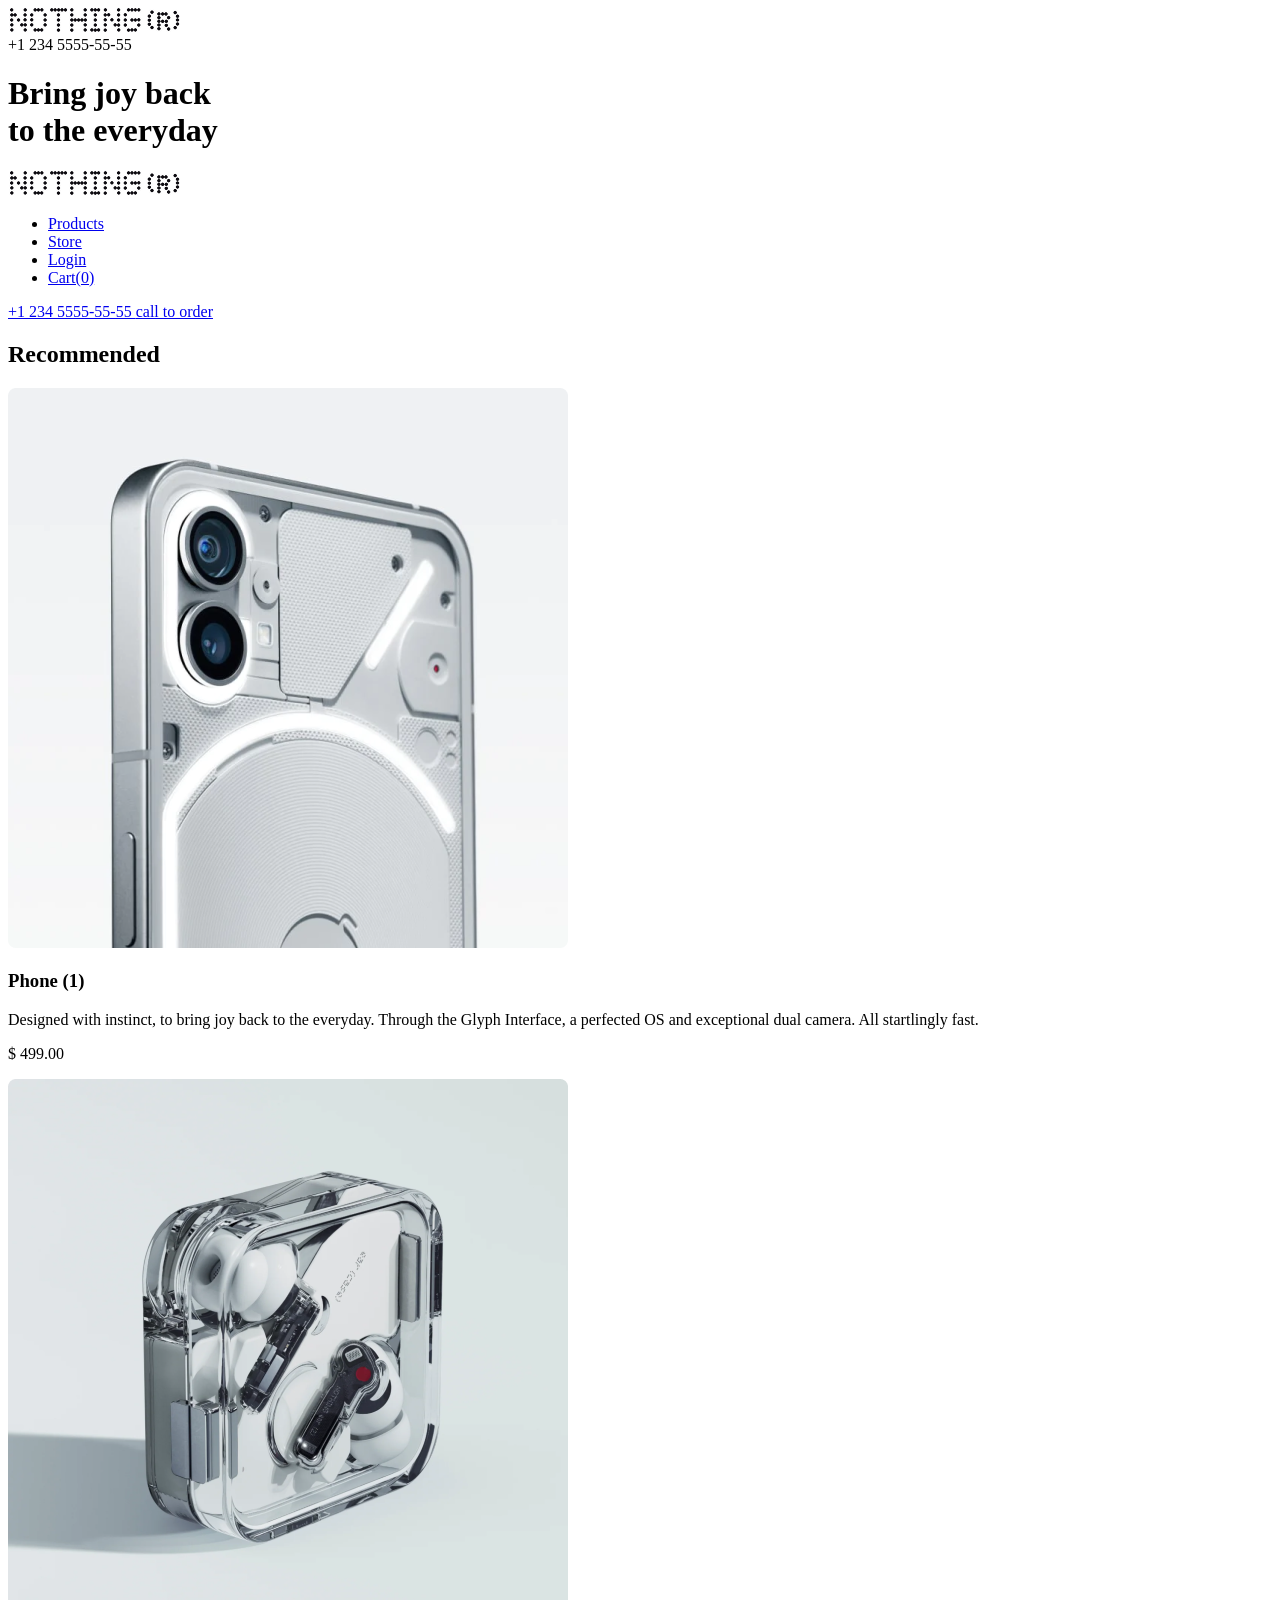
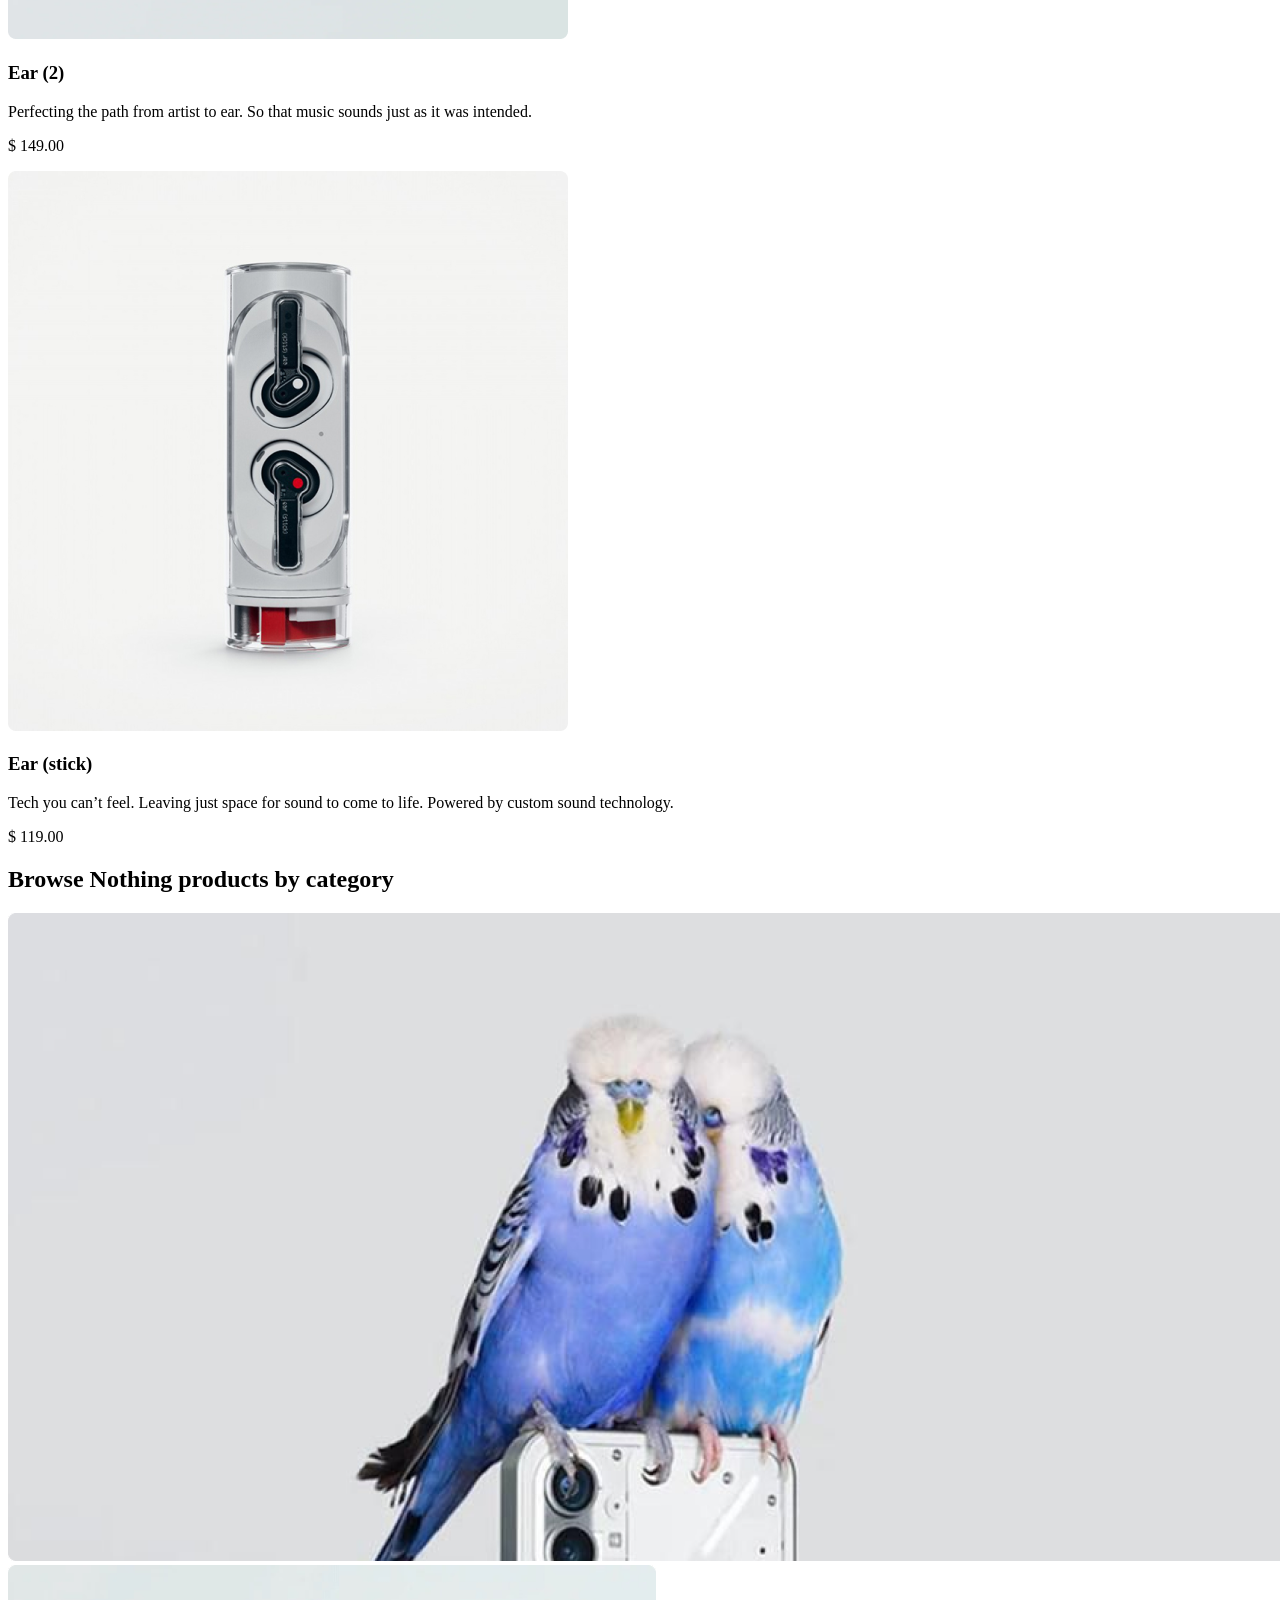
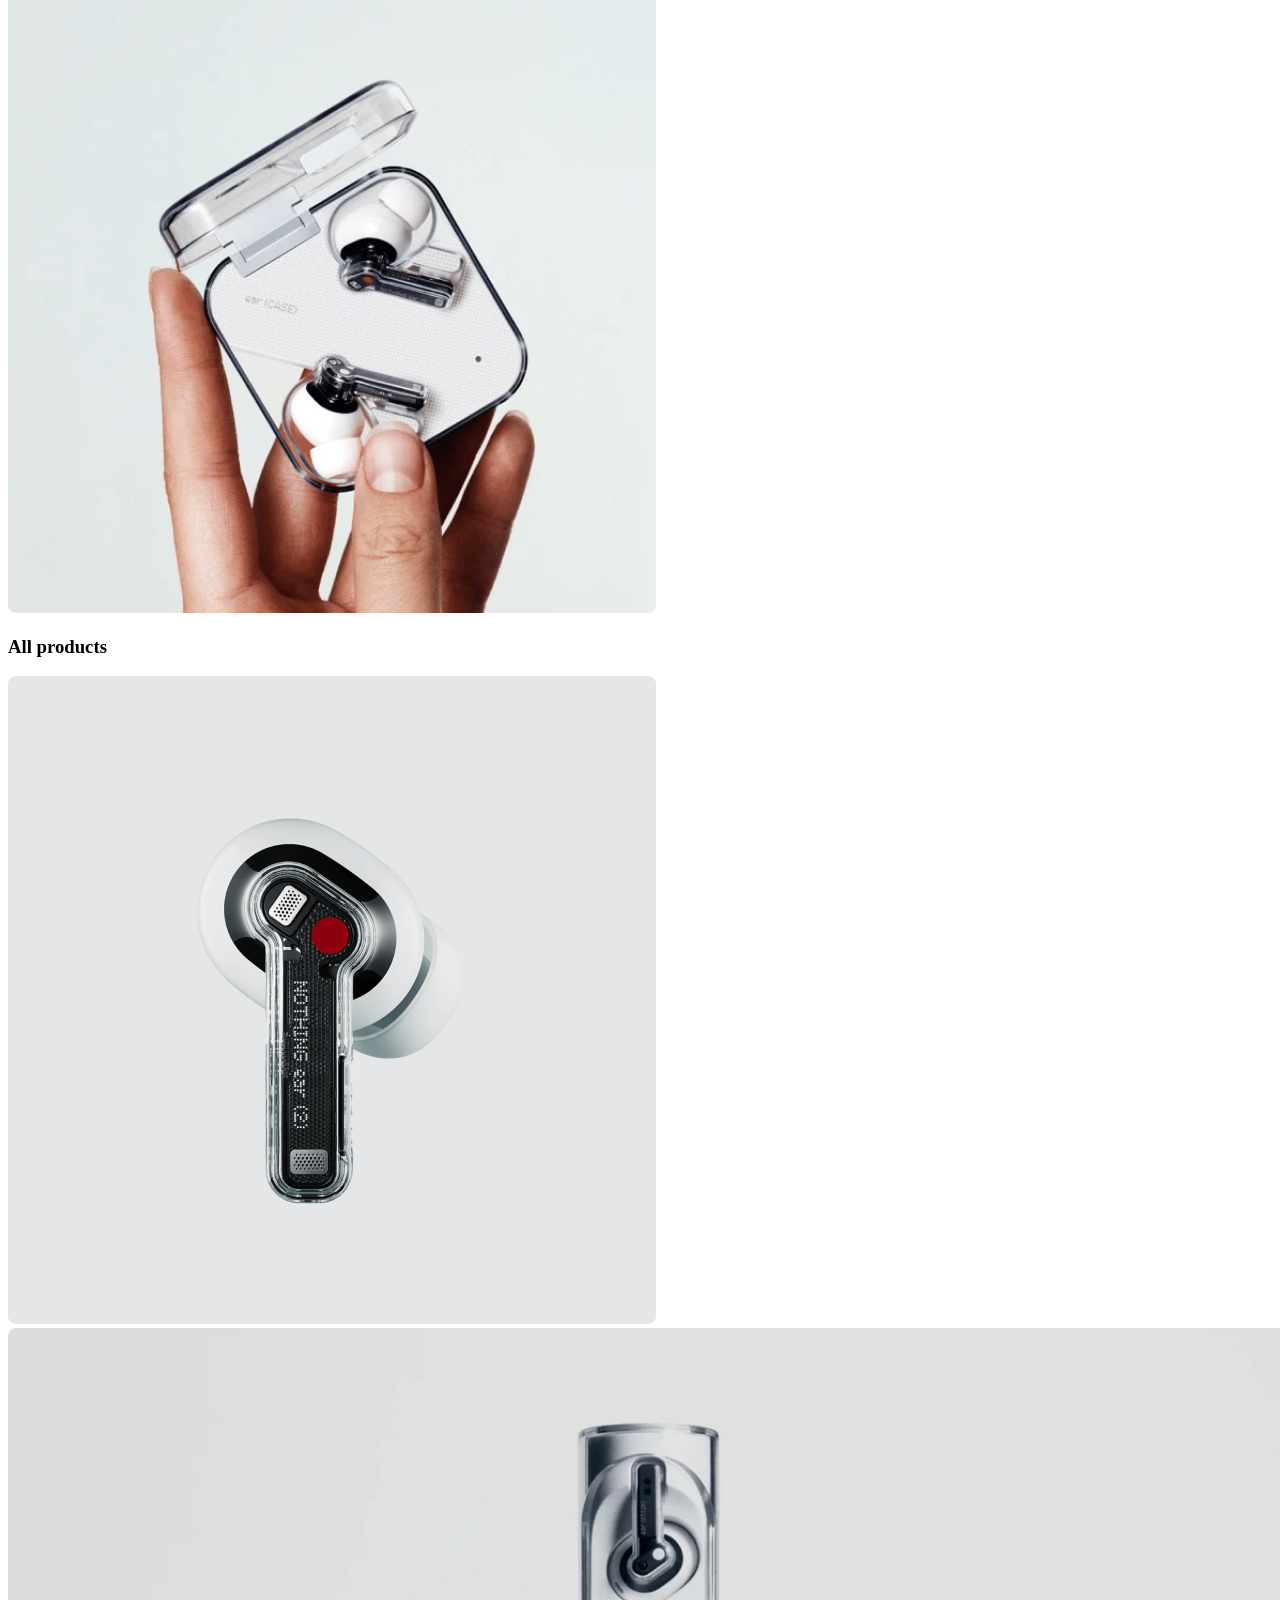
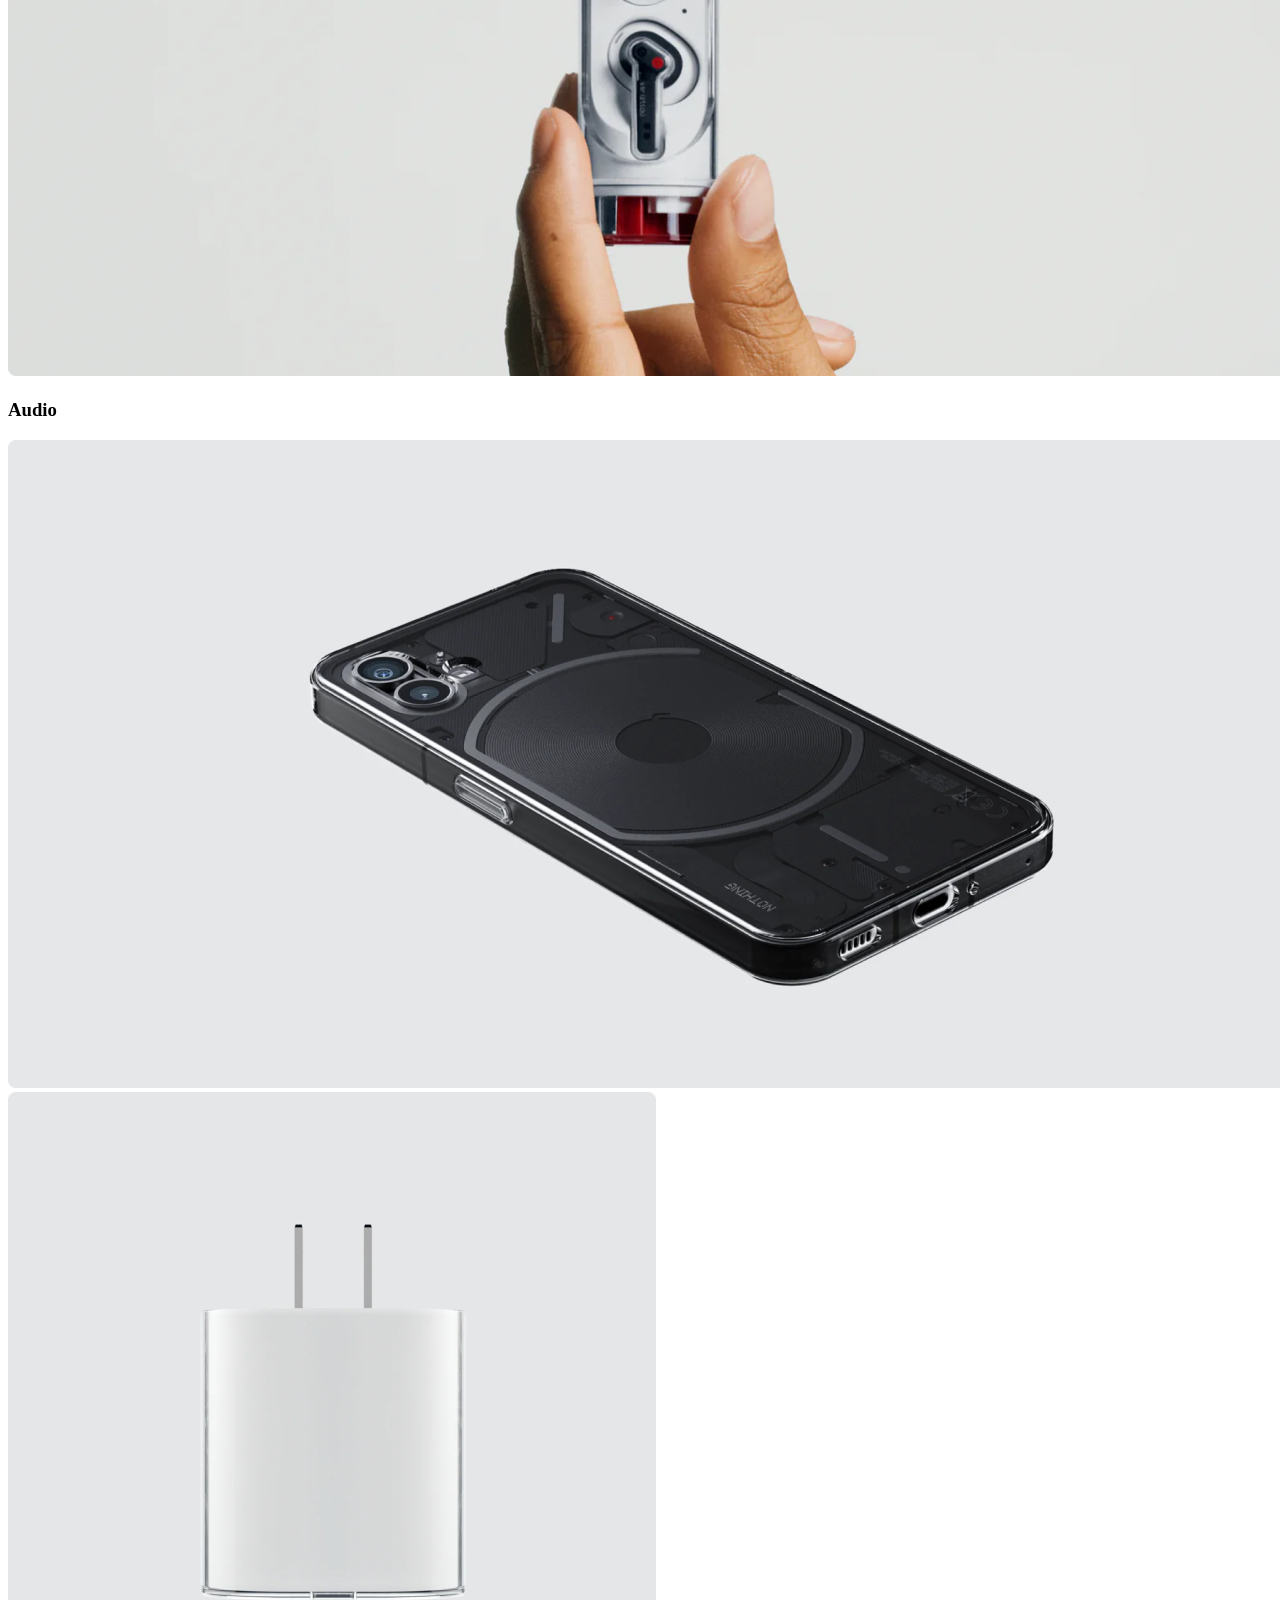
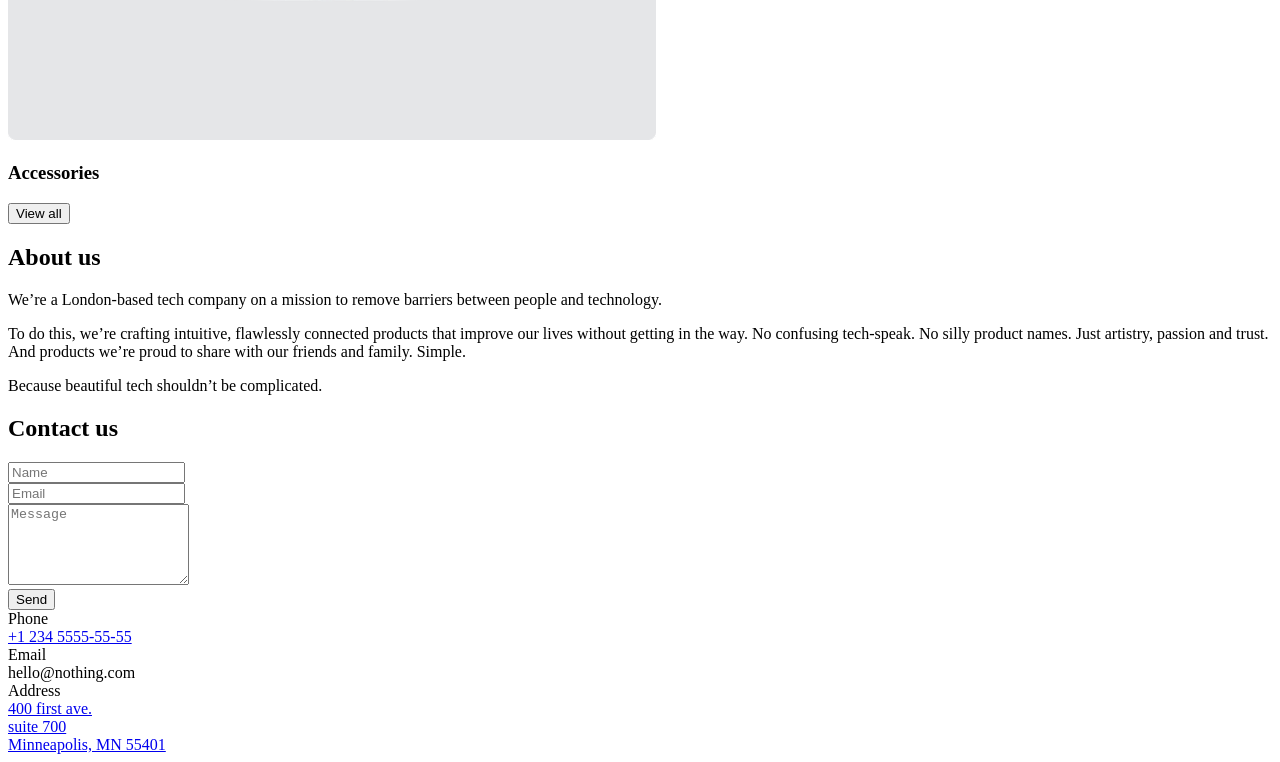
==== src/index.html @ 3de1cb8b "add task solution" ====
<!doctype html>
<html
  lang="en"
  class="page"
>
  <head>
    <meta charset="UTF-8" />
    <meta
      name="viewport"
      content="width=device-width, initial-scale=1.0"
    />
    <title>Nothing</title>
    <link
      href="https://fonts.googleapis.com/css2?family=Inter:wght@400;700&family=Space+Grotesk:wght@400;700&family=Space+Mono:wght@400;700&display=swap"
      rel="stylesheet"
    />
    <link
      rel="stylesheet"
      href="./styles/index.scss"
    />
    <link
      rel="icon"
      type="image/png"
      href="./images/favicon/favicon.png"
    />
    <script
      src="scripts/main.js"
      defer
    ></script>
  </head>
  <body class="page__body">
    <header class="header">
      <div class="container">
        <div class="header__content">
          <div class="top-bar">
            <a
              href="#"
              class="top-bar__logo-link"
            >
              <img
                src="images/page/logo.png"
                alt="Nothing Logo"
                class="top-bar__logo"
              />
            </a>
            <div class="top-bar__icons">
              <div class="top-bar__phone">
                <a
                  href="tel:+1 234 5555-55-55"
                  class="icon icon--phone"
                ></a>
                <span class="top-bar__phone-number">+1 234 5555-55-55</span>
              </div>
              <a
                href="#menu"
                class="icon icon--menu"
              ></a>
            </div>
          </div>
          <div class="header__bottom">
            <h1 class="header__title">
              Bring joy back
              <br />
              to the everyday
            </h1>
          </div>
        </div>
      </div>
    </header>

    <aside
      class="page__menu menu"
      id="menu"
    >
      <div class="container">
        <div class="top-bar menu__top">
          <a
            href="#"
            class="top-bar__logo"
          >
            <img
              src="./images/page/logo.png"
              alt="Nothing Logo"
            />
          </a>
          <a
            href="#"
            class="icon icon--close"
          ></a>
        </div>
        <div class="menu__bottom">
          <nav class="nav menu__nav">
            <ul class="nav__list">
              <li class="nav__item">
                <a
                  class="nav__link"
                  href="#products"
                >
                  Products
                </a>
              </li>
              <li class="nav__item">
                <a
                  class="nav__link"
                  href="#categories"
                >
                  Store
                </a>
              </li>
              <li class="nav__item">
                <a
                  class="nav__link"
                  href="#login"
                >
                  Login
                </a>
              </li>
              <li class="nav__item">
                <a
                  class="nav__link"
                  href="#cart"
                >
                  Cart(0)
                </a>
              </li>
            </ul>
          </nav>
          <a
            href="tel:+1 234 5555-55-55"
            class="menu__phone-number"
          >
            +1 234 5555-55-55
          </a>
          <a
            href="tel:+1 234 5555-55-55"
            class="menu__call-to-order"
          >
            call to order
          </a>
        </div>
      </div>
    </aside>

    <main class="main">
      <div class="container">
        <div class="main__content">
          <section
            class="recommended"
            id="products"
          >
            <h2 class="section-title">Recommended</h2>
            <div class="recommended__products">
              <article class="product recommended__product">
                <a href="#">
                  <img
                  src="./images/products/phone.png"
                  alt="Nothing Phone"
                  class="product_photo"
                />
                </a>
                <h3 class="product_title">Phone (1)</h3>
                <p class="product_description">
                  Designed with instinct, to bring joy back to the everyday.
                  Through the Glyph Interface, a perfected OS and exceptional
                  dual camera. All startlingly fast.
                </p>
                <p class="product_price">$ 499.00</p>
              </article>
              <article class="product recommended__product">
                <a href="#">
                  <img
                    src="./images/products/ear.png"
                    alt="Nothing Phone"
                    class="product_photo"
                  />
                </a>
                <h3 class="product_title">Ear (2)</h3>
                <p class="product_description">
                  Perfecting the path from artist to ear. So that music sounds
                  just as it was intended.
                </p>
                <p class="product_price">$ 149.00</p>
              </article>
              <article class="product recommended__product">
                <a href="#">
                  <img
                    src="./images/products/ear-stick.png"
                    alt="Nothing Phone"
                    class="product_photo"
                  />
                </a>
                <h3 class="product_title">Ear (stick)</h3>
                <p class="product_description">
                  Tech you can’t feel. Leaving just space for sound to come to
                  life. Powered by custom sound technology.
                </p>
                <p class="product_price">$ 119.00</p>
              </article>
            </div>
          </section>
          <section
            class="categories"
            id="categories"
          >
            <h2 class="section-title">Browse Nothing products by category</h2>

            <div class="categories__wrapper">
              <article class="category">
                <div class="category__photos">
                  <a
                    href="#"
                    class="category__link category__link--wide"
                  >
                    <picture>
                      <source
                        media="(min-width: 1024px)"
                        srcset="
                          ./images/categories/desktop/all-products-img-1-desktop.webp
                        "
                      />
                      <source
                        media="(min-width: 435px)"
                        srcset="
                          ./images/categories/tablet/all-products-img-1-tablet.webp
                        "
                      />
                      <img
                        src="./images/categories/mobile/all-products-img-1-mobile.webp"
                        alt="All products"
                        class="category__photo"
                      />
                    </picture>
                  </a>

                  <a
                    href="#"
                    class="category__link category__link--square"
                  >
                    <picture>
                      <source
                        media="(min-width: 1024px)"
                        srcset="
                          ./images/categories/desktop/all-products-img-2-desktop.webp
                        "
                      />
                      <source
                        media="(min-width: 435px)"
                        srcset="
                          ./images/categories/tablet/all-products-img-2-tablet.webp
                        "
                      />
                      <img
                        src="./images/categories/mobile/all-products-img-2-mobile.webp"
                        alt="All products"
                        class="category__photo"
                      />
                    </picture>
                  </a>
                </div>
                <h3 class="category__title">All products</h3>
              </article>

              <article class="category">
                <div class="category__photos">
                  <a
                    href="#"
                    class="category__link category__link--square"
                  >
                    <picture>
                      <source
                        media="(min-width: 1024px)"
                        srcset="
                          ./images/categories/desktop/audio-img-1-desktop.webp
                        "
                      />
                      <source
                        media="(min-width: 435px)"
                        srcset="
                          ./images/categories/tablet/audio-img-1-tablet.webp
                        "
                      />
                      <img
                        src="./images/categories/mobile/audio-img-1-mobile.webp"
                        alt="All products"
                        class="category__photo"
                      />
                    </picture>
                  </a>

                  <a
                    href="#"
                    class="category__link category__link--wide"
                  >
                    <picture>
                      <source
                        media="(min-width: 1024px)"
                        srcset="
                          ./images/categories/desktop/audio-img-2-desktop.webp
                        "
                      />
                      <source
                        media="(min-width: 435px)"
                        srcset="
                          ./images/categories/tablet/audio-img-2-tablet.webp
                        "
                      />
                      <img
                        src="./images/categories/mobile/audio-img-2-mobile.webp"
                        alt="All products"
                        class="category__photo"
                      />
                    </picture>
                  </a>
                </div>
                <h3 class="category__title">Audio</h3>
              </article>

              <article class="category">
                <div class="category__photos">
                  <a
                    href="#"
                    class="category__link category__link--wide"
                  >
                    <picture>
                      <source
                        media="(min-width: 1024px)"
                        srcset="
                          ./images/categories/desktop/accessories-img-1-desktop.webp
                        "
                      />
                      <source
                        media="(min-width: 435px)"
                        srcset="
                          ./images/categories/tablet/accessories-img-1-tablet.webp
                        "
                      />
                      <img
                        src="./images/categories/mobile/accessories-img-1-mobile.webp"
                        alt="All products"
                        class="category__photo"
                      />
                    </picture>
                  </a>

                  <a
                    href="#"
                    class="category__link category__link--square"
                  >
                    <picture>
                      <source
                        media="(min-width: 1024px)"
                        srcset="
                          ./images/categories/desktop/accessories-img-2-desktop.webp
                        "
                      />
                      <source
                        media="(min-width: 435px)"
                        srcset="
                          ./images/categories/tablet/accessories-img-2-tablet.webp
                        "
                      />
                      <img
                        src="./images/categories/mobile/accessories-img-2-mobile.webp"
                        alt="All products"
                        class="category__photo"
                      />
                    </picture>
                  </a>
                </div>
                <h3 class="category__title">Accessories</h3>
                <div class="category__button">
                  <button
                    type="button"
                    class="button button--categories"
                  >
                    View all
                  </button>
                </div>
              </article>
            </div>
          </section>
          <section class="banner">
            <div class="banner__image"></div>
          </section>
          <section
            class="about"
            id="about"
          >
            <h2 class="about__title section-title section-title--about">
              About us
            </h2>

            <div class="about__decription">
              <p>
                We’re a London-based tech company on a mission to remove
                barriers between people and technology.
              </p>
              <p>
                To do this, we’re crafting intuitive, flawlessly connected
                products that improve our lives without getting in the way. No
                confusing tech-speak. No silly product names. Just artistry,
                passion and trust. And products we’re proud to share with our
                friends and family. Simple.
              </p>
              <p>Because beautiful tech shouldn’t be complicated.</p>
            </div>
          </section>
          <section
            class="contacts"
            id="contact"
          >
            <h2 class="section-title">Contact us</h2>

            <form
              class="contacts__wrapper"
              action="#"
              onsubmit="this.reset(); return false;"
            >
              <div class="contacts__field">
                <input
                  id="name"
                  name="name"
                  class="contacts__input contacts__input--name"
                  type="text"
                  placeholder="Name"
                  autocomplete="name"
                  required
                  autocapitalize="words"
                  spellcheck="false"
                />
              </div>

              <div class="contacts__field">
                <input
                  id="email"
                  name="email"
                  class="contacts__input contacts__input--email"
                  type="email"
                  placeholder="Email"
                  autocomplete="email"
                  required
                  inputmode="email"
                />
              </div>

              <div class="contacts__field">
                <textarea
                  id="message"
                  name="message"
                  class="contacts__input contacts__input--textarea"
                  placeholder="Message"
                  rows="5"
                  required
                ></textarea>
              </div>

              <div class="contacts__field">
                <button
                  type="submit"
                  class="button button--contacts"
                >
                  Send
                </button>
              </div>

              <div class="contacts__info">
                <div class="contacts__info contacts__info--label">Phone</div>
                <div class="contacts__info contacts__info--value">

                  <a class="contacts__link"
                     href="tel:+1 234 5555-55-55">+1 234 5555-55-55
                  </a>

                </div>
              </div>

              <div class="contacts__info">
                <div class="contacts__info contacts__info--label">Email</div>
                <div class="contacts__info contacts__info--value">
                  hello@nothing.com
                </div>
              </div>

              <div class="contacts__info">
                <div class="contacts__info contacts__info--label">Address</div>
                <div class="contacts__info contacts__info--value">
                  <a
                    class="contacts__link"
                    href="https://maps.app.goo.gl/4Mo212fVNA25X6pe9"
                    target="_blank"
                  >
                    400 first ave.
                    <br />
                    suite 700
                    <br />
                    Minneapolis, MN 55401
                  </a>
                </div>
              </div>
            </form>
          </section>
        </div>
      </div>
    </main>

    <footer class="footer"></footer>
  </body>
</html>
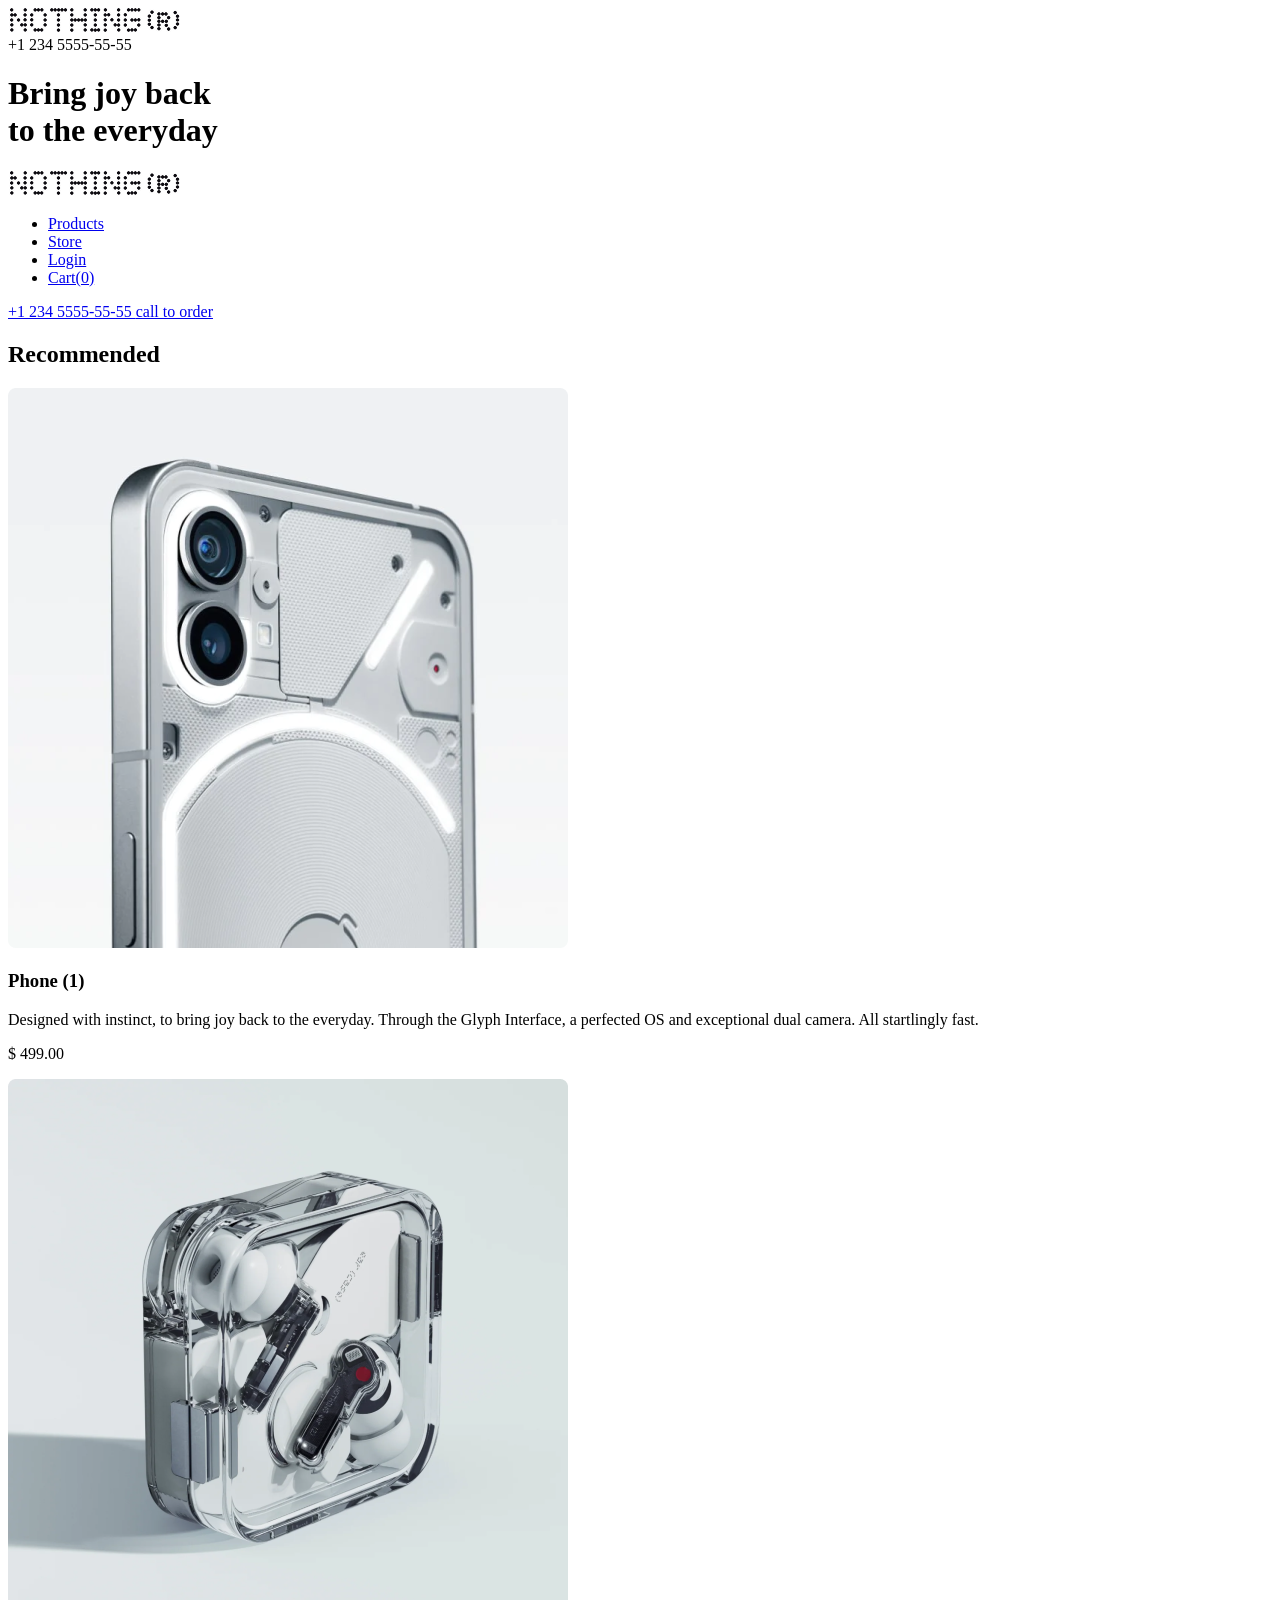
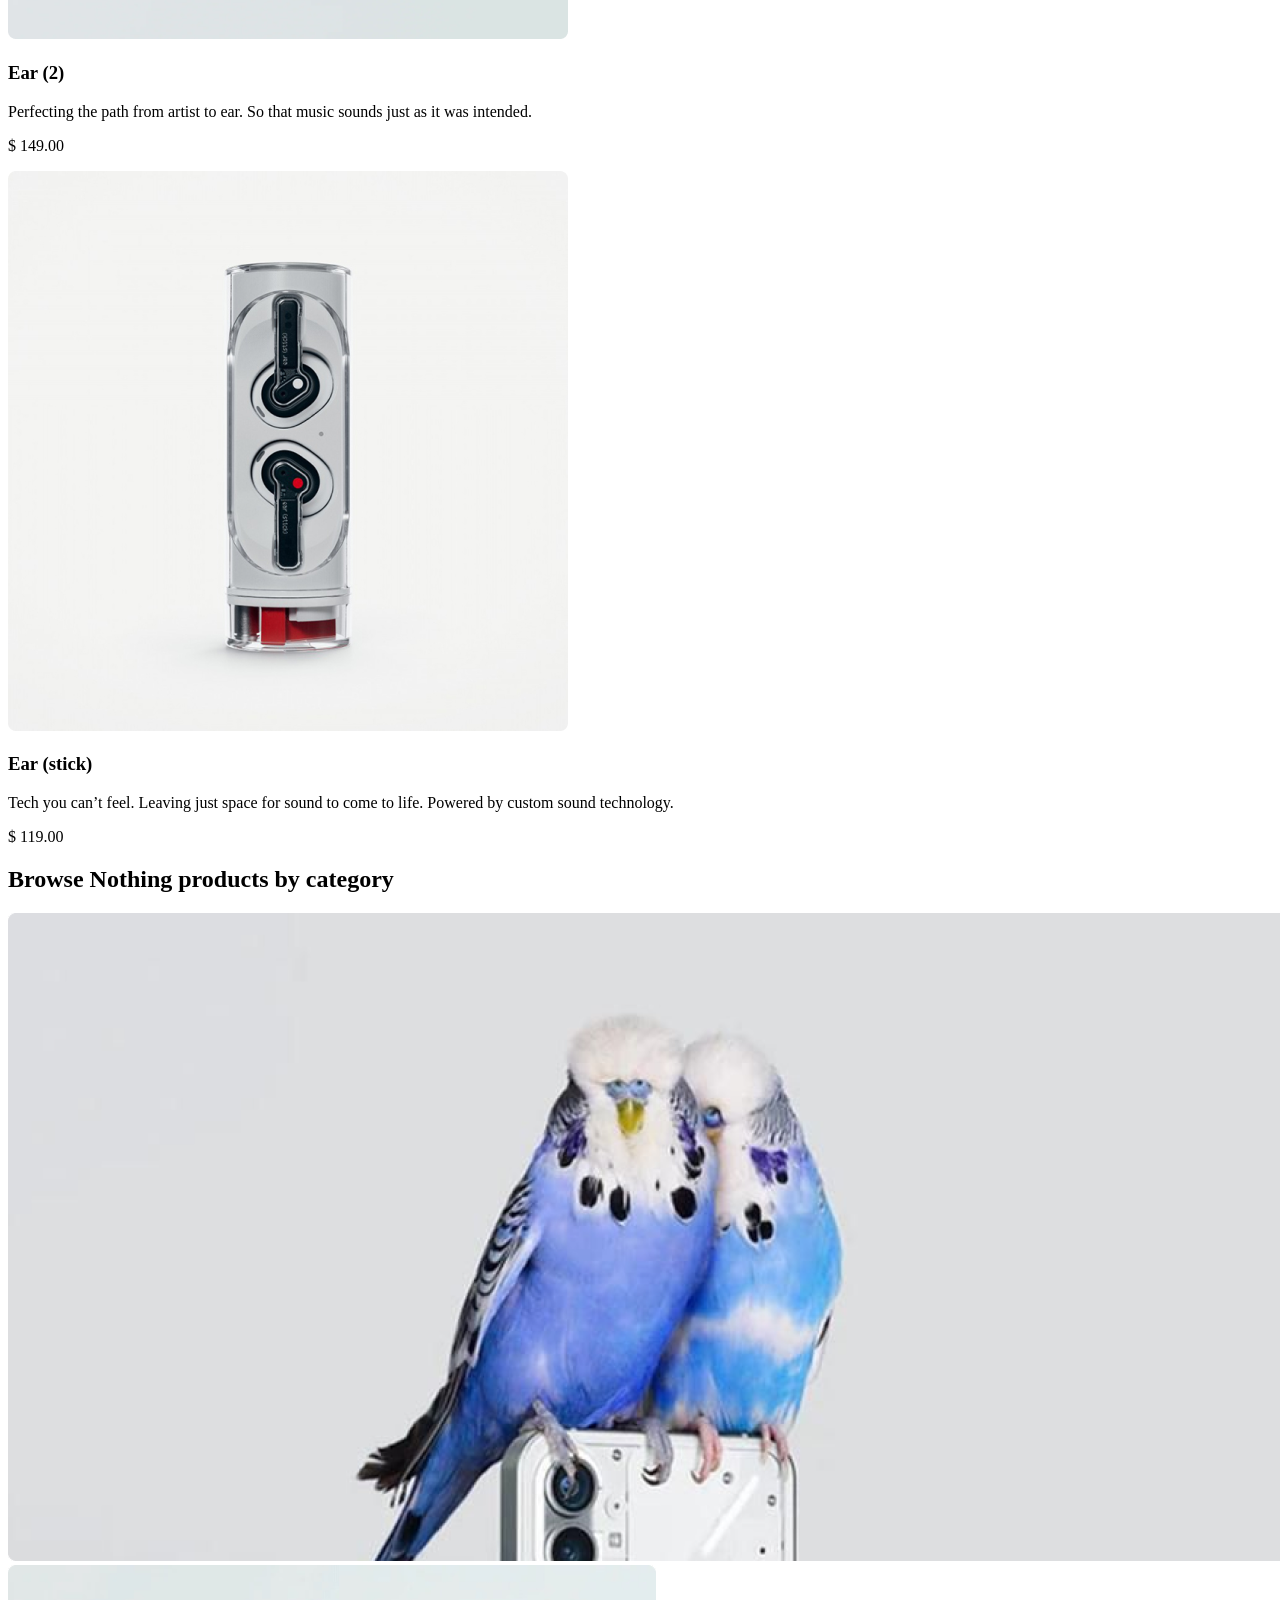
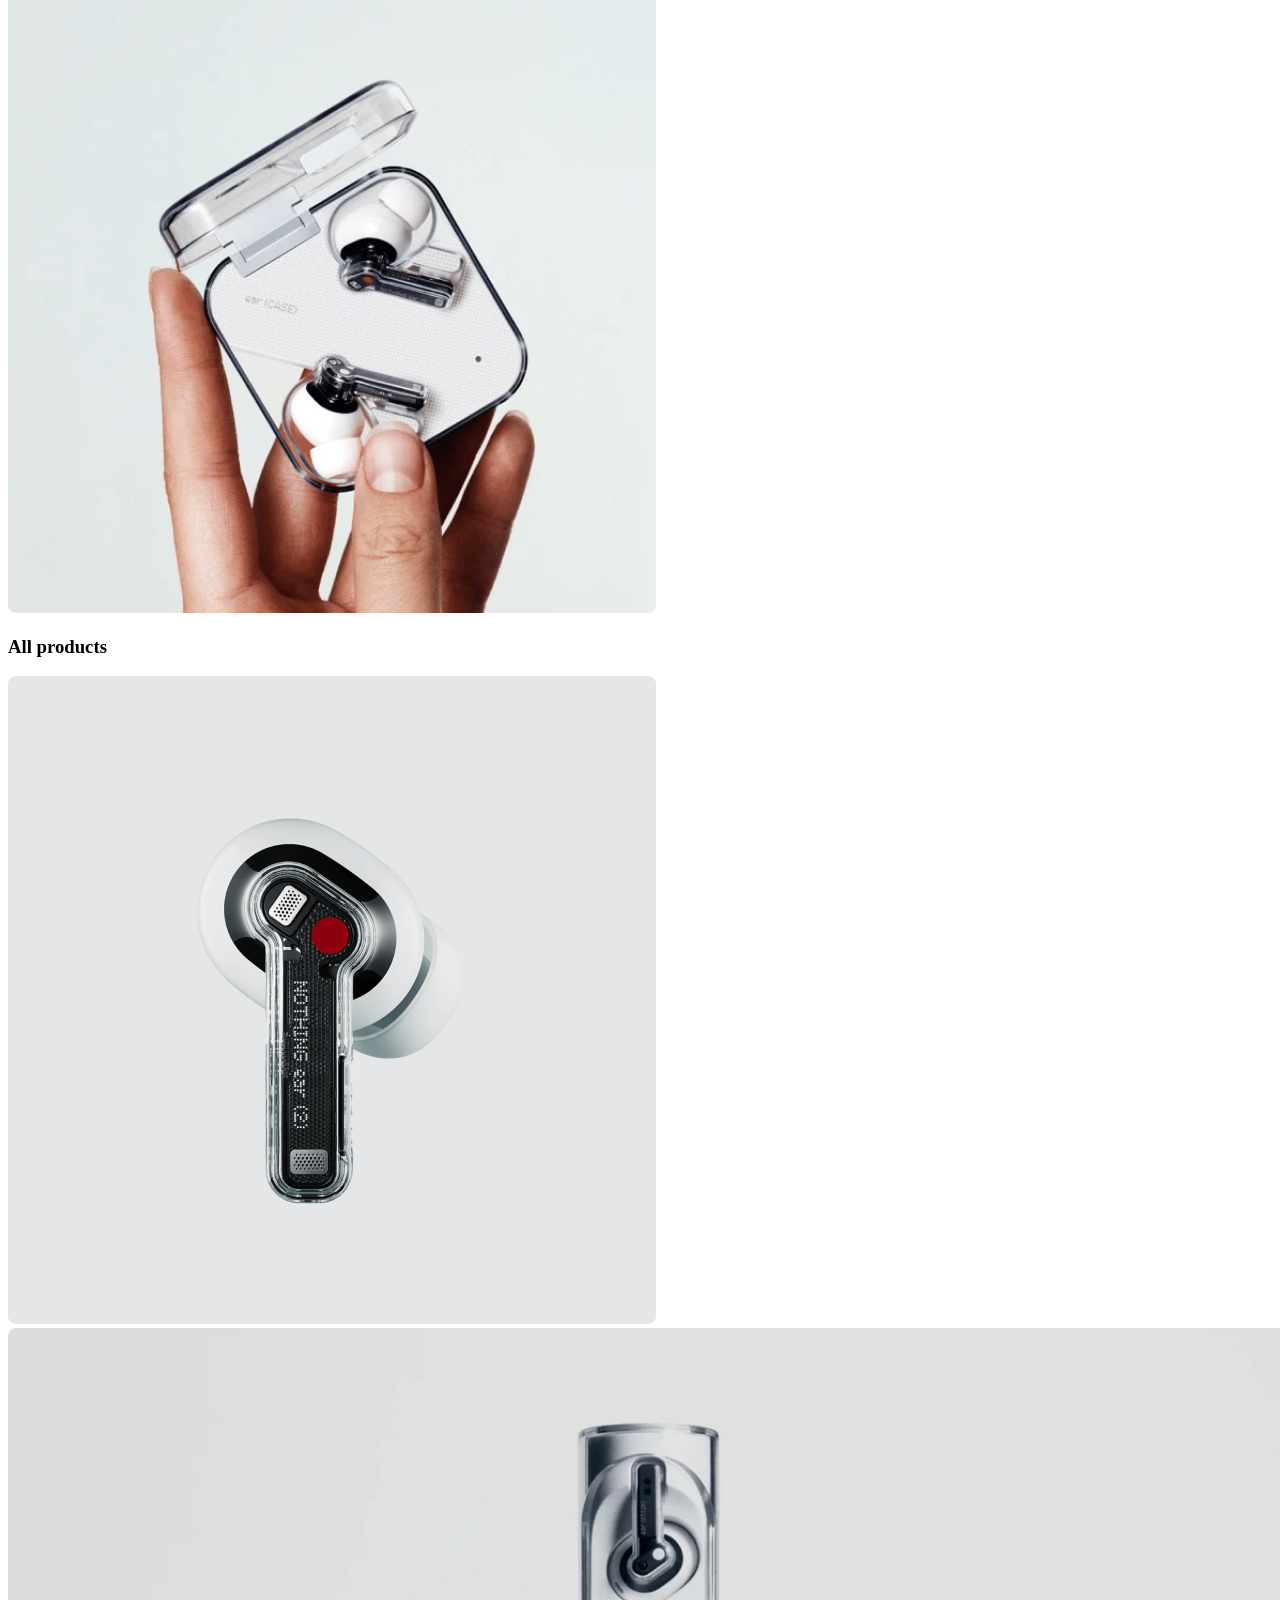
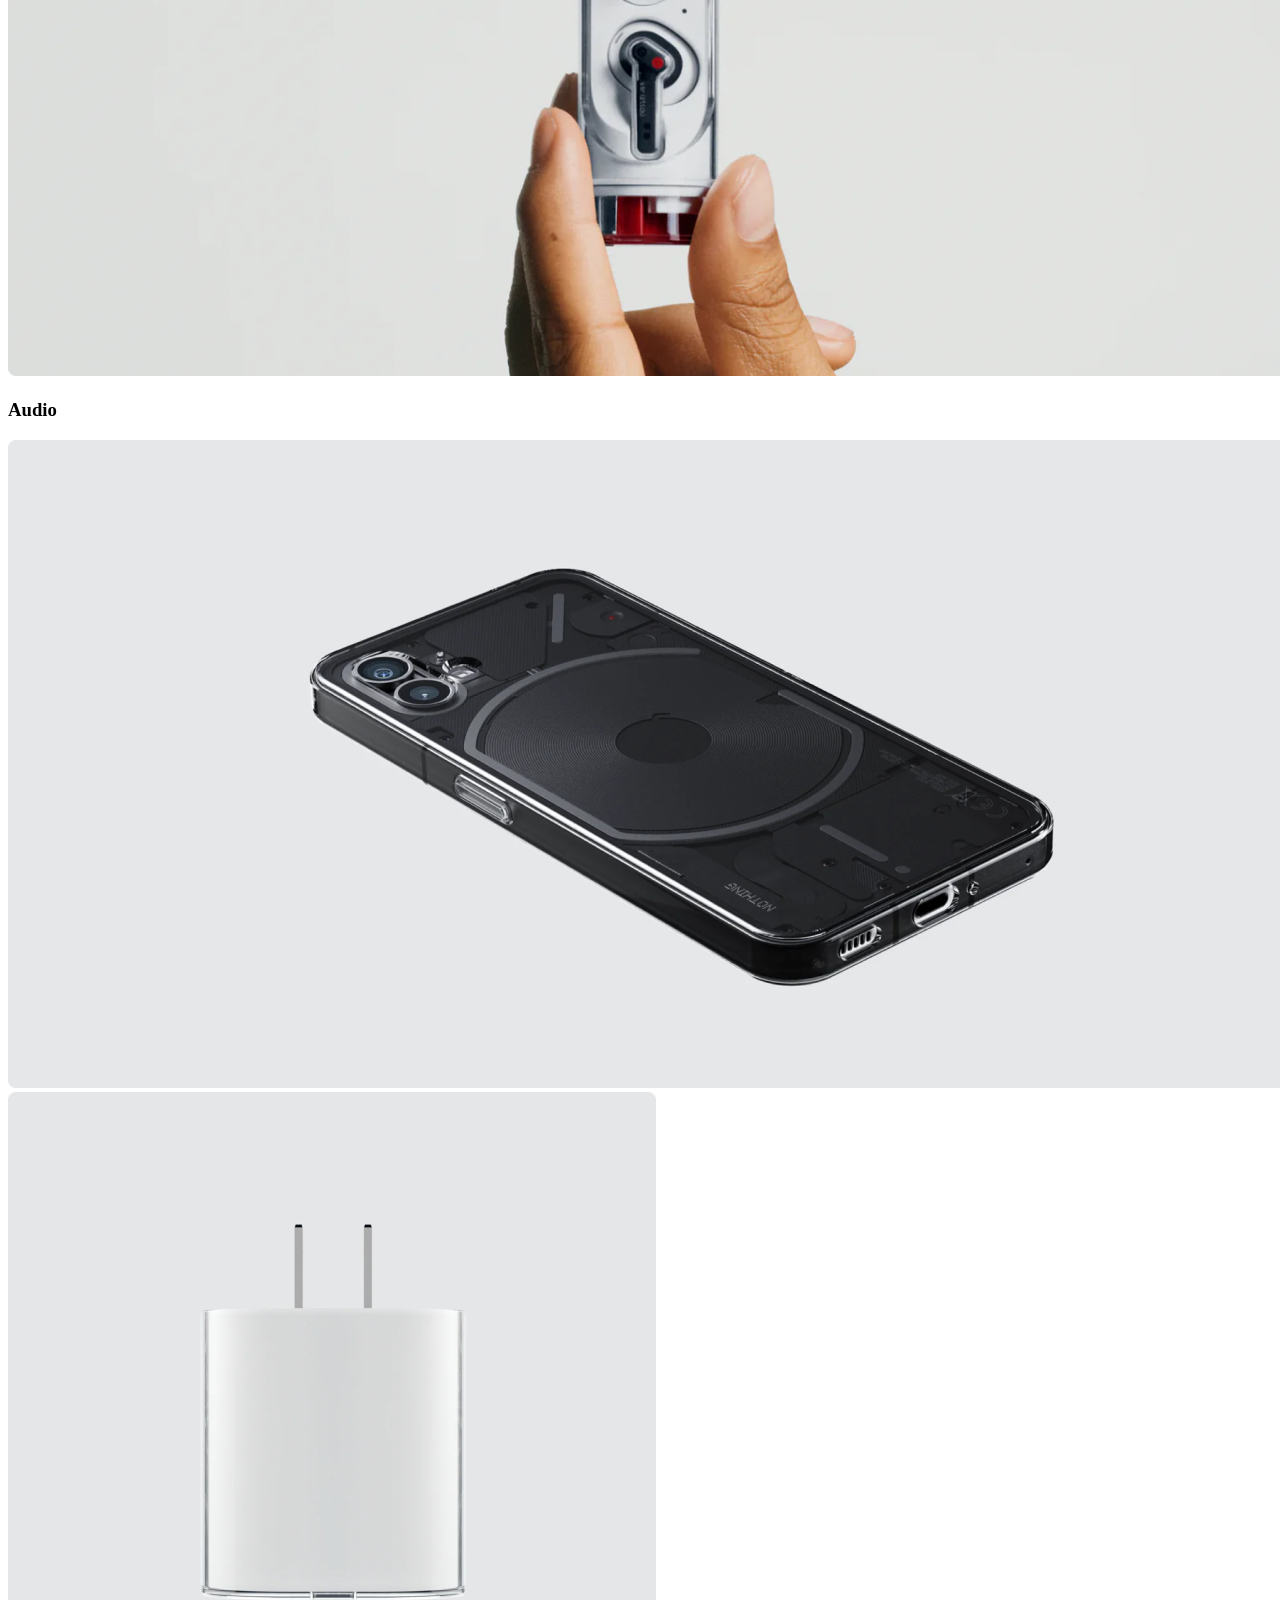
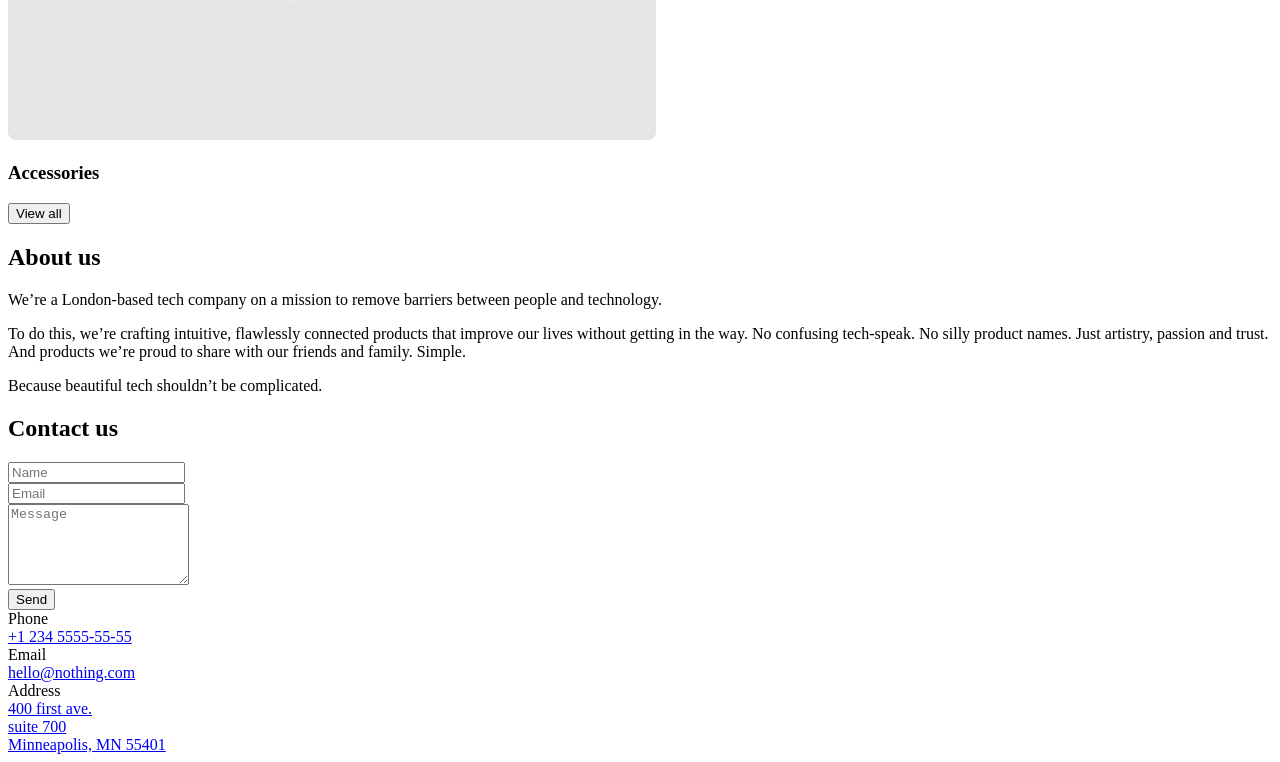
==== commit 1c943d32: "add horizontal scroll fix add event on click at email in contacts section" ====
--- a/src/index.html
+++ b/src/index.html
@@ -477,7 +477,11 @@
               <div class="contacts__info">
                 <div class="contacts__info contacts__info--label">Email</div>
                 <div class="contacts__info contacts__info--value">
-                  hello@nothing.com
+                  <a
+                  href="mailto:hello@nothing.com"
+                  class="contacts__link"
+                  >hello@nothing.com
+                  </a>
                 </div>
               </div>
 
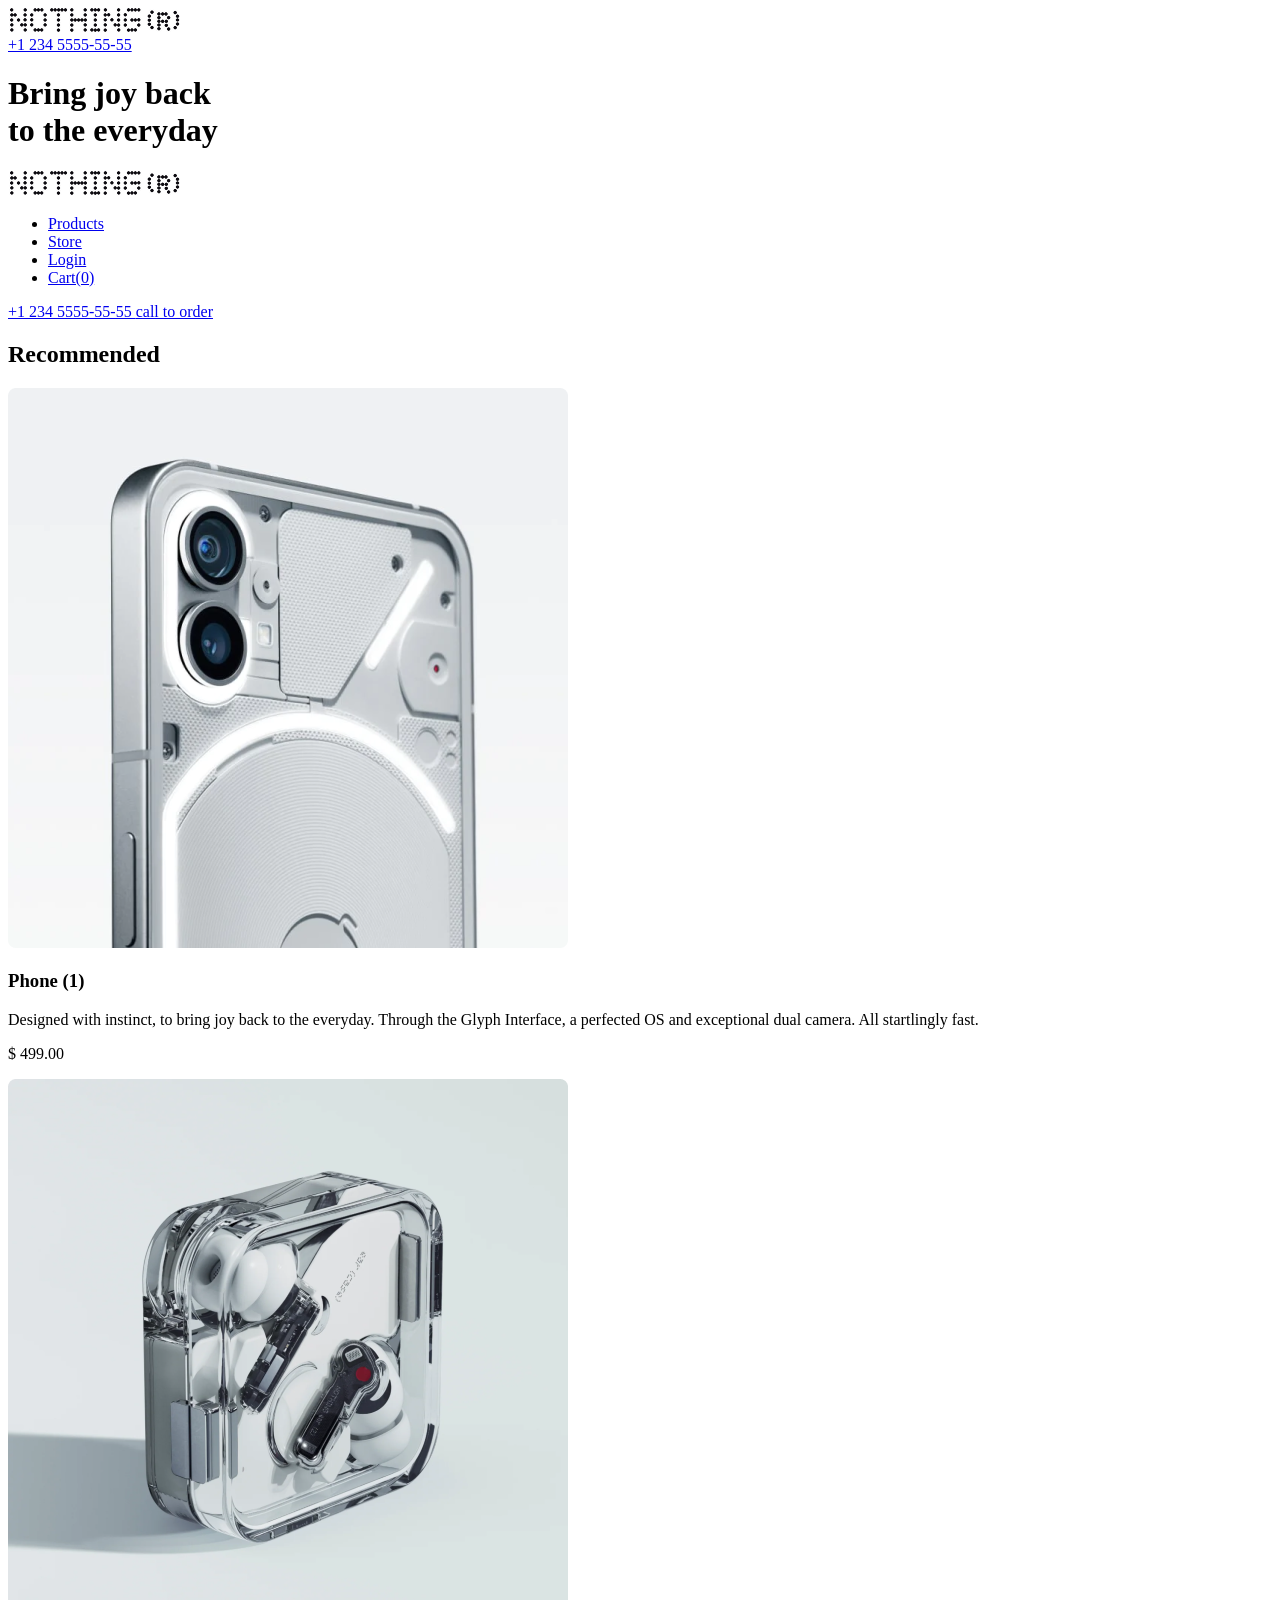
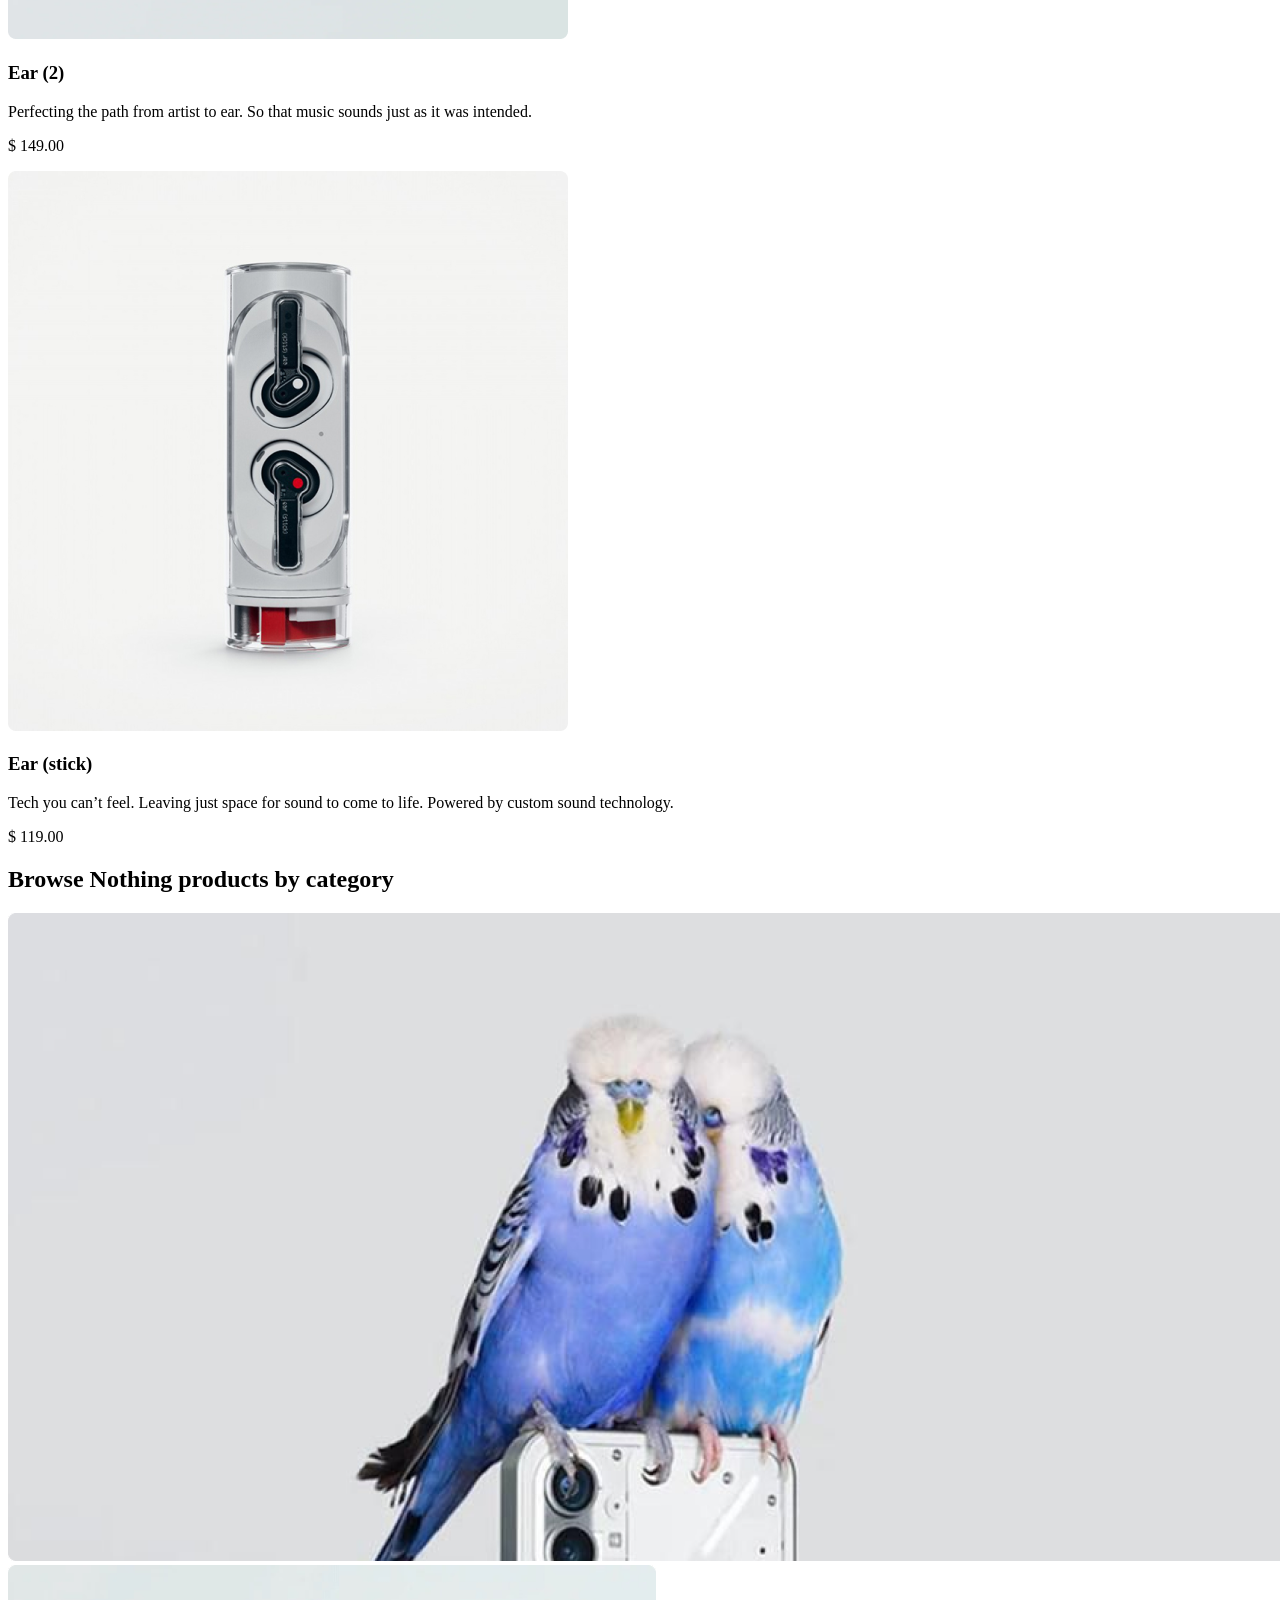
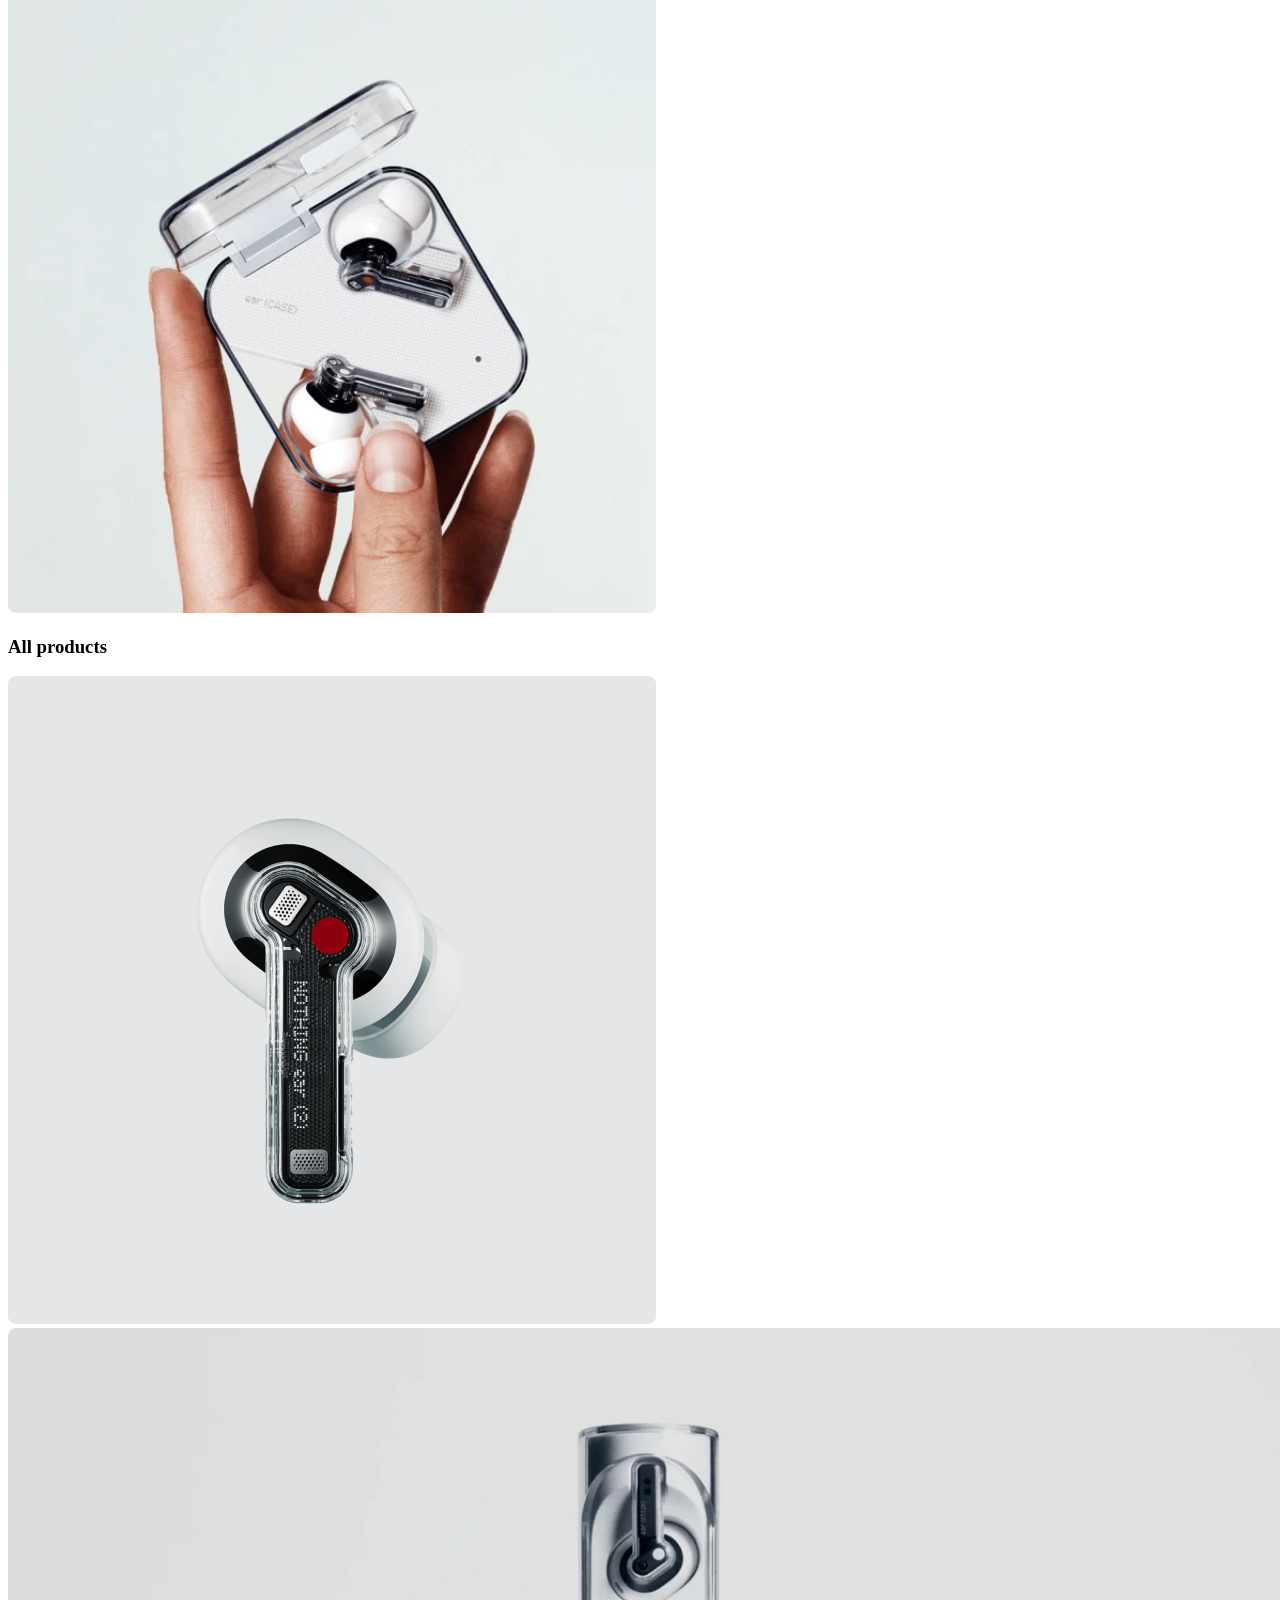
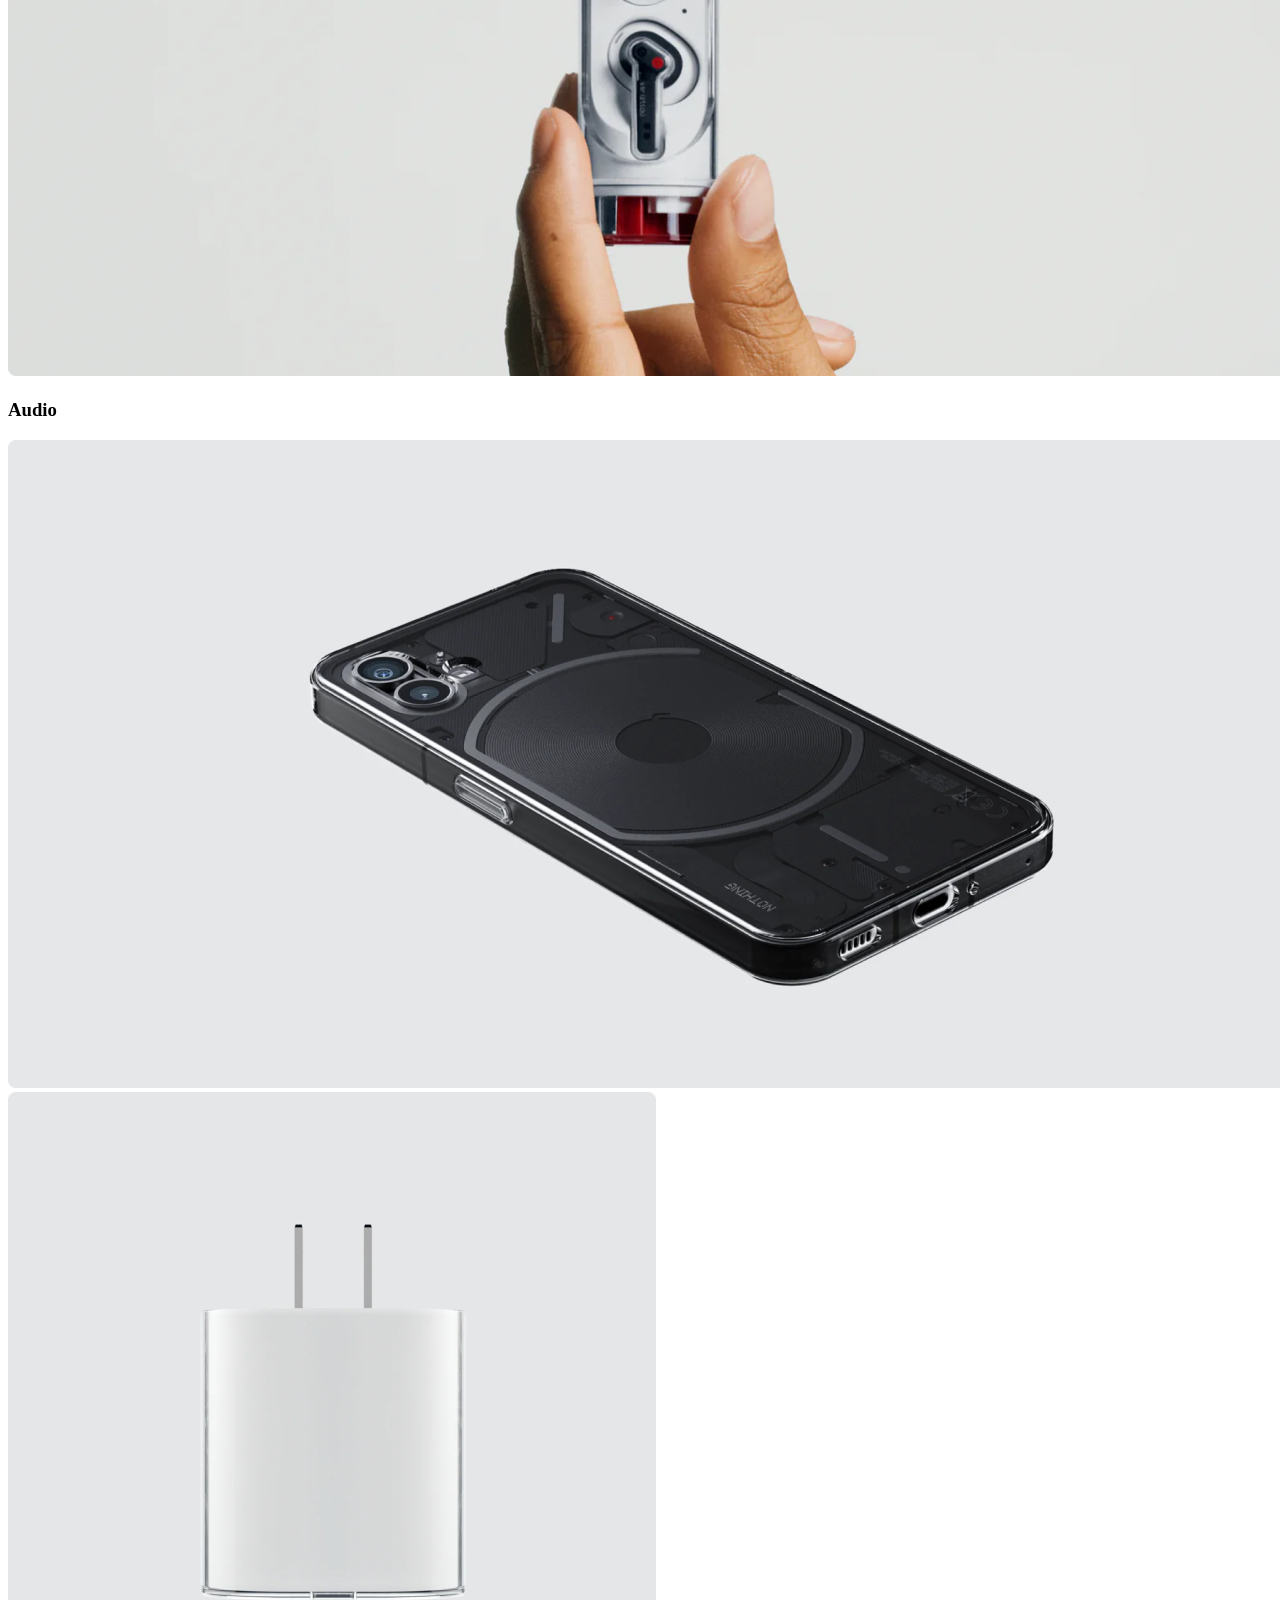
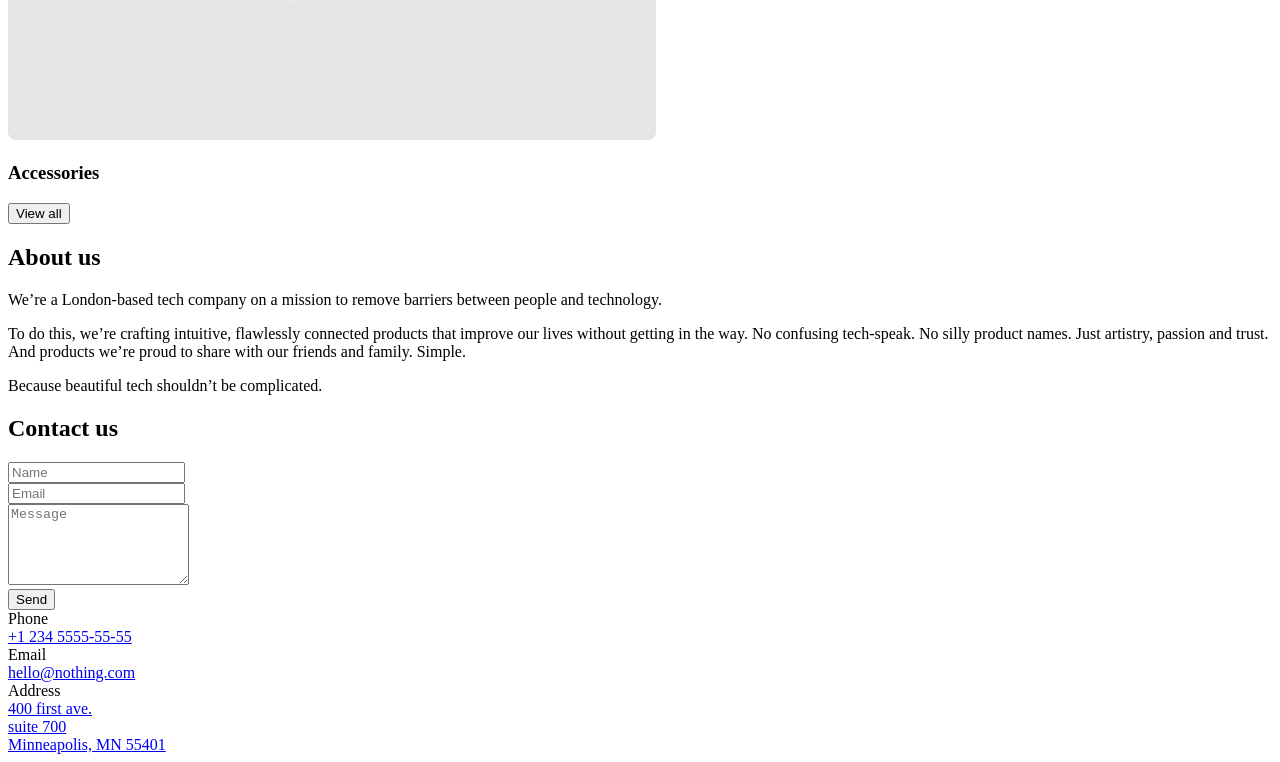
==== commit de1f0c05: "add fix" ====
--- a/src/index.html
+++ b/src/index.html
@@ -48,8 +48,10 @@
                 <a
                   href="tel:+1 234 5555-55-55"
                   class="icon icon--phone"
-                ></a>
-                <span class="top-bar__phone-number">+1 234 5555-55-55</span>
+                >
+                  <span class="top-bar__phone-number">+1 234 5555-55-55</span>
+                </a>
+
               </div>
               <a
                 href="#menu"
